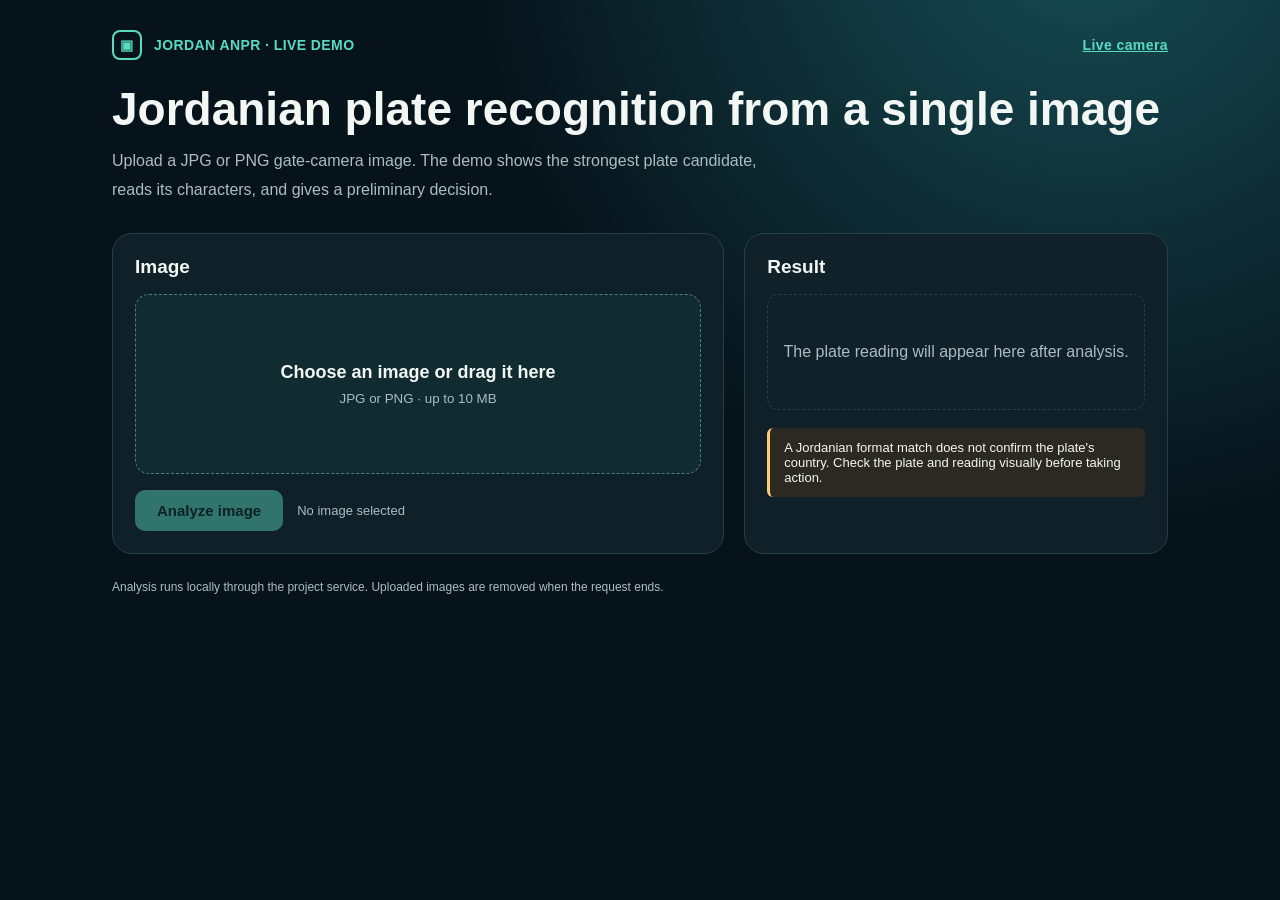
==== app/demo/index.html @ 3d9a8b01 "chore: initialize ANPR project" ====
<!doctype html>
<html lang="en" dir="ltr">
<head>
  <meta charset="utf-8">
  <meta name="viewport" content="width=device-width, initial-scale=1">
  <title>Jordan ANPR | Live Demo</title>
  <style>
    :root{color-scheme:dark;--bg:#07131b;--card:#10212a;--line:#25404a;--text:#f3f7f4;--muted:#a9bdc2;--accent:#58dbc1;--amber:#ffca75;--red:#ff8d87}
    *{box-sizing:border-box}body{margin:0;background:radial-gradient(circle at 85% -10%,#174d55 0,transparent 42%),var(--bg);color:var(--text);font-family:"Segoe UI",Tahoma,Arial,sans-serif;min-height:100vh}
    main{max-width:1100px;margin:auto;padding:30px 22px 60px}.top{display:flex;align-items:center;gap:12px;color:var(--accent);font-size:14px;font-weight:700;letter-spacing:.03em}.mark{width:30px;height:30px;border:2px solid var(--accent);border-radius:8px;display:grid;place-items:center}
    h1{font-size:clamp(28px,4.5vw,46px);line-height:1.2;margin:22px 0 10px}p{color:var(--muted);line-height:1.8}.intro{max-width:680px;margin:0 0 28px}.grid{display:grid;grid-template-columns:1.3fr .9fr;gap:20px}.card{background:rgba(16,33,42,.95);border:1px solid var(--line);border-radius:20px;padding:22px;min-width:0}.card h2{font-size:19px;margin:0 0 16px}.drop{display:grid;place-items:center;min-height:180px;border:1.5px dashed #4c7d80;border-radius:14px;text-align:center;cursor:pointer;background:#102c31;transition:.2s}.drop:hover,.drop.drag{border-color:var(--accent);background:#14383d}.drop strong{display:block;font-size:18px}.drop small{display:block;color:var(--muted);margin-top:8px}input[type=file]{position:absolute;width:1px;height:1px;opacity:0}.actions{display:flex;align-items:center;gap:14px;margin-top:16px;flex-wrap:wrap}button{border:0;border-radius:10px;background:var(--accent);color:#09241e;padding:12px 22px;font-size:15px;font-weight:800;cursor:pointer}button:disabled{opacity:.45;cursor:not-allowed}.hint{font-size:13px;color:var(--muted)}.preview{margin-top:18px;border-radius:12px;overflow:hidden;background:#08151b;display:none}.preview canvas{display:block;width:100%;height:auto}.empty{color:var(--muted);padding:48px 10px;text-align:center;border:1px dashed var(--line);border-radius:12px}.status{display:inline-block;padding:7px 10px;border-radius:8px;background:#1a3e3c;color:var(--accent);font-weight:700;font-size:13px;margin-bottom:12px}.status.warn{background:#403122;color:var(--amber)}.status.bad{background:#472b2d;color:var(--red)}.plate{border:1px solid var(--line);border-radius:12px;padding:14px;margin:10px 0;background:#0b1c24}.plate .num{font-family:Consolas,monospace;font-size:28px;font-weight:800;direction:ltr;text-align:left;letter-spacing:.06em;margin:4px 0}.plate .small{font-size:12px;color:var(--muted);line-height:1.7}.bar{height:4px;background:#20434a;border-radius:4px;margin:10px 0}.bar span{display:block;height:100%;background:var(--accent);border-radius:4px}.note{font-size:13px;padding:12px 14px;border-left:3px solid var(--amber);background:#2b2922;border-radius:6px;margin-top:18px}.footer{margin-top:26px;color:var(--muted);font-size:12px}.error{color:var(--red);margin-top:12px}.loading{color:var(--accent);margin-top:12px}
    @media(max-width:800px){.grid{grid-template-columns:1fr}main{padding:24px 14px}.card{padding:17px}}
  </style>
</head>
<body>
<main>
  <div class="top"><div class="mark">▣</div><span>JORDAN ANPR · LIVE DEMO</span><a href="/live" style="margin-left:auto;color:var(--accent)">Live camera</a></div>
  <h1>Jordanian plate recognition from a single image</h1>
  <p class="intro">Upload a JPG or PNG gate-camera image. The demo shows the strongest plate candidate, reads its characters, and gives a preliminary decision.</p>
  <div class="grid">
    <section class="card">
      <h2>Image</h2>
      <label class="drop" id="drop" for="file"><span><strong>Choose an image or drag it here</strong><small>JPG or PNG · up to 10 MB</small></span></label>
      <input id="file" type="file" accept="image/jpeg,image/png">
      <div class="actions"><button id="run" disabled>Analyze image</button><span id="filename" class="hint">No image selected</span></div>
      <div id="message" role="status" aria-live="polite"></div>
      <div class="preview" id="preview"><canvas id="canvas" aria-label="Image with detected plate locations"></canvas></div>
    </section>
    <section class="card">
      <h2>Result</h2>
      <div id="results" class="empty">The plate reading will appear here after analysis.</div>
      <div class="note">A Jordanian format match does not confirm the plate's country. Check the plate and reading visually before taking action.</div>
    </section>
  </div>
  <div class="footer">Analysis runs locally through the project service. Uploaded images are removed when the request ends.</div>
</main>
<script>
const fileInput=document.getElementById('file'),run=document.getElementById('run'),drop=document.getElementById('drop');
const msg=document.getElementById('message'),results=document.getElementById('results'),preview=document.getElementById('preview'),canvas=document.getElementById('canvas');
const image=new Image();let selected=null,boxes=[];
function safeText(s){return String(s??'').replace(/[&<>"']/g,c=>({'&':'&amp;','<':'&lt;','>':'&gt;','"':'&quot;',"'":'&#39;'}[c]));}
function status(decision){if(decision==='ACCEPT_JORDANIAN')return ['Jordanian format match · verify country','warn'];if(decision==='REJECT_FOREIGN')return ['Foreign format likely','bad'];return ['Needs review','warn'];}
function draw(){if(!image.naturalWidth)return;canvas.width=image.naturalWidth;canvas.height=image.naturalHeight;const c=canvas.getContext('2d');c.drawImage(image,0,0);const scale=Math.max(2,image.naturalWidth/650);c.lineWidth=3*scale;c.font=`bold ${16*scale}px Segoe UI`;boxes.forEach((b,i)=>{const [x1,y1,x2,y2]=b.box;c.strokeStyle='#58dbc1';c.fillStyle='#58dbc1';c.strokeRect(x1,y1,x2-x1,y2-y1);c.fillRect(x1,Math.max(0,y1-24*scale),34*scale,24*scale);c.fillStyle='#09241e';c.fillText(String(i+1),x1+10*scale,Math.max(16*scale,y1-7*scale));});}
function choose(file){if(!file)return;selected=null;boxes=[];msg.textContent='';if(!['image/jpeg','image/png'].includes(file.type)){msg.innerHTML='<div class="error">Choose a JPG or PNG image.</div>';return;}if(file.size>10*1024*1024){msg.innerHTML='<div class="error">The image exceeds 10 MB.</div>';return;}selected=file;document.getElementById('filename').textContent=file.name;run.disabled=false;results.className='empty';results.textContent='Click “Analyze image” to see the reading.';const url=URL.createObjectURL(file);image.onload=()=>{draw();preview.style.display='block';URL.revokeObjectURL(url)};image.src=url;}
fileInput.addEventListener('change',()=>choose(fileInput.files[0]));drop.addEventListener('dragover',e=>{e.preventDefault();drop.classList.add('drag')});drop.addEventListener('dragleave',()=>drop.classList.remove('drag'));drop.addEventListener('drop',e=>{e.preventDefault();drop.classList.remove('drag');choose(e.dataTransfer.files[0])});
run.addEventListener('click',async()=>{if(!selected)return;run.disabled=true;msg.innerHTML='<div class="loading">Analyzing image…</div>';const form=new FormData();form.append('file',selected,selected.name);try{const response=await fetch('/predict',{method:'POST',body:form});const data=await response.json();if(!response.ok)throw Error(typeof data.detail==='string'?data.detail:'Could not analyze the image');boxes=Array.isArray(data.detections)?data.detections:[];draw();msg.textContent='';if(!boxes.length){results.className='';results.innerHTML='<span class="status warn">Needs review</span><p>No plate was detected clearly in this image.</p>';return;}results.className='';results.innerHTML=boxes.map((det,i)=>{const o=data.ocr_results?.[i]||{},d=data.decisions?.[i]||{};const [label,kind]=status(d.decision);const text=o.text||'Unreadable';const alternative=o.possible_authority_text?`<div class="small">Possible authority code: ${safeText(o.possible_authority_text)} · check the image before confirming.</div>`:'';const detConf=Math.max(0,Math.min(100,Math.round((det.det_conf||0)*100)));return `<article class="plate"><span class="status ${kind}">${label}</span><div class="small">Plate ${i+1}</div><div class="num">${safeText(text)}</div>${alternative}<div class="small">Detector signal: ${detConf}% — not the reading accuracy</div><div class="bar"><span style="width:${detConf}%"></span></div><div class="small">Human review required before use</div></article>`}).join('');const extra=Math.max(0,(data.meta?.detector_candidate_count||boxes.length)-boxes.length);if(extra)results.innerHTML+=`<p class="hint">${extra} additional detector candidate${extra===1?' was':'s were'} excluded by single-plate demo mode.</p>`;}catch(e){msg.innerHTML=`<div class="error">${safeText(e.message)}</div>`}finally{run.disabled=false}});
</script>
</body>
</html>
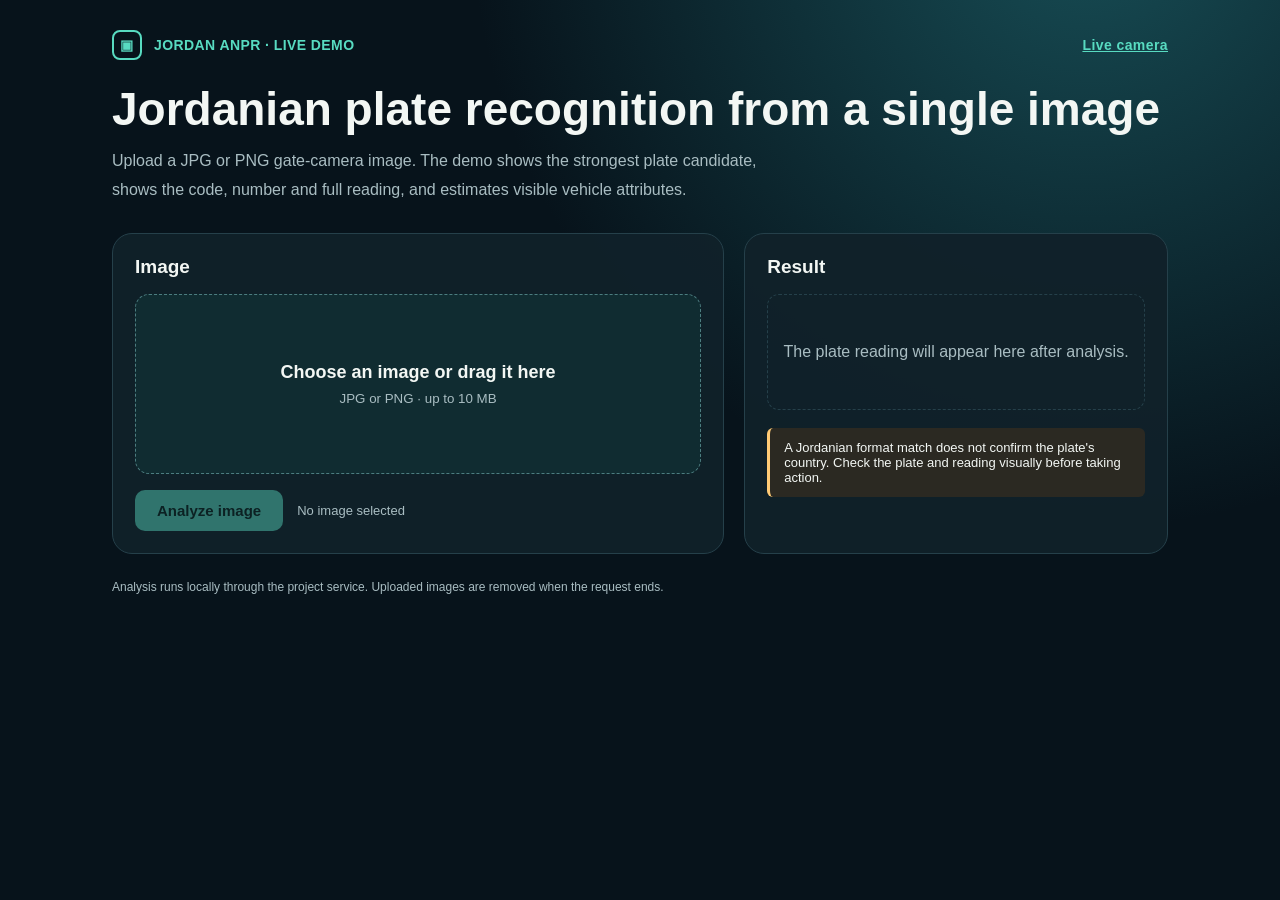
==== commit 6c698cb1: "Show separate plate fields and add optional vehicle attributes" ====
--- a/app/demo/index.html
+++ b/app/demo/index.html
@@ -4,6 +4,7 @@
   <meta charset="utf-8">
   <meta name="viewport" content="width=device-width, initial-scale=1">
   <title>Jordan ANPR | Live Demo</title>
+  <link rel="stylesheet" href="/assets/results.css">
   <style>
     :root{color-scheme:dark;--bg:#07131b;--card:#10212a;--line:#25404a;--text:#f3f7f4;--muted:#a9bdc2;--accent:#58dbc1;--amber:#ffca75;--red:#ff8d87}
     *{box-sizing:border-box}body{margin:0;background:radial-gradient(circle at 85% -10%,#174d55 0,transparent 42%),var(--bg);color:var(--text);font-family:"Segoe UI",Tahoma,Arial,sans-serif;min-height:100vh}
@@ -16,7 +17,7 @@
 <main>
   <div class="top"><div class="mark">▣</div><span>JORDAN ANPR · LIVE DEMO</span><a href="/live" style="margin-left:auto;color:var(--accent)">Live camera</a></div>
   <h1>Jordanian plate recognition from a single image</h1>
-  <p class="intro">Upload a JPG or PNG gate-camera image. The demo shows the strongest plate candidate, reads its characters, and gives a preliminary decision.</p>
+  <p class="intro">Upload a JPG or PNG gate-camera image. The demo shows the strongest plate candidate, shows the code, number and full reading, and estimates visible vehicle attributes.</p>
   <div class="grid">
     <section class="card">
       <h2>Image</h2>
@@ -24,7 +25,7 @@
       <input id="file" type="file" accept="image/jpeg,image/png">
       <div class="actions"><button id="run" disabled>Analyze image</button><span id="filename" class="hint">No image selected</span></div>
       <div id="message" role="status" aria-live="polite"></div>
-      <div class="preview" id="preview"><canvas id="canvas" aria-label="Image with detected plate locations"></canvas></div>
+      <div class="preview" id="preview"><canvas id="canvas" aria-label="Image with detected plate and vehicle locations"></canvas></div>
     </section>
     <section class="card">
       <h2>Result</h2>
@@ -34,16 +35,48 @@
   </div>
   <div class="footer">Analysis runs locally through the project service. Uploaded images are removed when the request ends.</div>
 </main>
+<script src="/assets/results.js"></script>
 <script>
 const fileInput=document.getElementById('file'),run=document.getElementById('run'),drop=document.getElementById('drop');
 const msg=document.getElementById('message'),results=document.getElementById('results'),preview=document.getElementById('preview'),canvas=document.getElementById('canvas');
-const image=new Image();let selected=null,boxes=[];
+const image=new Image();let selected=null,boxes=[],vehicles=[];
 function safeText(s){return String(s??'').replace(/[&<>"']/g,c=>({'&':'&amp;','<':'&lt;','>':'&gt;','"':'&quot;',"'":'&#39;'}[c]));}
 function status(decision){if(decision==='ACCEPT_JORDANIAN')return ['Jordanian format match · verify country','warn'];if(decision==='REJECT_FOREIGN')return ['Foreign format likely','bad'];return ['Needs review','warn'];}
-function draw(){if(!image.naturalWidth)return;canvas.width=image.naturalWidth;canvas.height=image.naturalHeight;const c=canvas.getContext('2d');c.drawImage(image,0,0);const scale=Math.max(2,image.naturalWidth/650);c.lineWidth=3*scale;c.font=`bold ${16*scale}px Segoe UI`;boxes.forEach((b,i)=>{const [x1,y1,x2,y2]=b.box;c.strokeStyle='#58dbc1';c.fillStyle='#58dbc1';c.strokeRect(x1,y1,x2-x1,y2-y1);c.fillRect(x1,Math.max(0,y1-24*scale),34*scale,24*scale);c.fillStyle='#09241e';c.fillText(String(i+1),x1+10*scale,Math.max(16*scale,y1-7*scale));});}
-function choose(file){if(!file)return;selected=null;boxes=[];msg.textContent='';if(!['image/jpeg','image/png'].includes(file.type)){msg.innerHTML='<div class="error">Choose a JPG or PNG image.</div>';return;}if(file.size>10*1024*1024){msg.innerHTML='<div class="error">The image exceeds 10 MB.</div>';return;}selected=file;document.getElementById('filename').textContent=file.name;run.disabled=false;results.className='empty';results.textContent='Click “Analyze image” to see the reading.';const url=URL.createObjectURL(file);image.onload=()=>{draw();preview.style.display='block';URL.revokeObjectURL(url)};image.src=url;}
+function draw(){if(!image.naturalWidth)return;canvas.width=image.naturalWidth;canvas.height=image.naturalHeight;const c=canvas.getContext('2d');c.drawImage(image,0,0);const scale=Math.max(2,image.naturalWidth/650);anprResults.drawVehicles(c,vehicles,scale);c.lineWidth=3*scale;c.font=`bold ${16*scale}px Segoe UI`;boxes.forEach((b,i)=>{const [x1,y1,x2,y2]=b.box;c.strokeStyle='#58dbc1';c.fillStyle='#58dbc1';c.strokeRect(x1,y1,x2-x1,y2-y1);c.fillRect(x1,Math.max(0,y1-24*scale),34*scale,24*scale);c.fillStyle='#09241e';c.fillText(String(i+1),x1+10*scale,Math.max(16*scale,y1-7*scale));});}
+function choose(file){if(!file)return;selected=null;boxes=[];vehicles=[];msg.textContent='';if(!['image/jpeg','image/png'].includes(file.type)){msg.innerHTML='<div class="error">Choose a JPG or PNG image.</div>';return;}if(file.size>10*1024*1024){msg.innerHTML='<div class="error">The image exceeds 10 MB.</div>';return;}selected=file;document.getElementById('filename').textContent=file.name;run.disabled=false;results.className='empty';results.textContent='Click “Analyze image” to see the reading.';const url=URL.createObjectURL(file);image.onload=()=>{draw();preview.style.display='block';URL.revokeObjectURL(url)};image.src=url;}
 fileInput.addEventListener('change',()=>choose(fileInput.files[0]));drop.addEventListener('dragover',e=>{e.preventDefault();drop.classList.add('drag')});drop.addEventListener('dragleave',()=>drop.classList.remove('drag'));drop.addEventListener('drop',e=>{e.preventDefault();drop.classList.remove('drag');choose(e.dataTransfer.files[0])});
-run.addEventListener('click',async()=>{if(!selected)return;run.disabled=true;msg.innerHTML='<div class="loading">Analyzing image…</div>';const form=new FormData();form.append('file',selected,selected.name);try{const response=await fetch('/predict',{method:'POST',body:form});const data=await response.json();if(!response.ok)throw Error(typeof data.detail==='string'?data.detail:'Could not analyze the image');boxes=Array.isArray(data.detections)?data.detections:[];draw();msg.textContent='';if(!boxes.length){results.className='';results.innerHTML='<span class="status warn">Needs review</span><p>No plate was detected clearly in this image.</p>';return;}results.className='';results.innerHTML=boxes.map((det,i)=>{const o=data.ocr_results?.[i]||{},d=data.decisions?.[i]||{};const [label,kind]=status(d.decision);const text=o.text||'Unreadable';const alternative=o.possible_authority_text?`<div class="small">Possible authority code: ${safeText(o.possible_authority_text)} · check the image before confirming.</div>`:'';const detConf=Math.max(0,Math.min(100,Math.round((det.det_conf||0)*100)));return `<article class="plate"><span class="status ${kind}">${label}</span><div class="small">Plate ${i+1}</div><div class="num">${safeText(text)}</div>${alternative}<div class="small">Detector signal: ${detConf}% — not the reading accuracy</div><div class="bar"><span style="width:${detConf}%"></span></div><div class="small">Human review required before use</div></article>`}).join('');const extra=Math.max(0,(data.meta?.detector_candidate_count||boxes.length)-boxes.length);if(extra)results.innerHTML+=`<p class="hint">${extra} additional detector candidate${extra===1?' was':'s were'} excluded by single-plate demo mode.</p>`;}catch(e){msg.innerHTML=`<div class="error">${safeText(e.message)}</div>`}finally{run.disabled=false}});
+run.addEventListener('click',async()=>{
+  if(!selected)return;
+  run.disabled=true;
+  msg.innerHTML='<div class="loading">Analyzing image…</div>';
+  const form=new FormData();form.append('file',selected,selected.name);
+  try{
+    const response=await fetch('/demo/predict',{method:'POST',body:form});
+    const data=await response.json();
+    if(!response.ok)throw Error(typeof data.detail==='string'?data.detail:'Could not analyze the image');
+    boxes=Array.isArray(data.detections)?data.detections:[];vehicles=data.vehicles??[];draw();msg.textContent='';
+    results.className='';
+    results.innerHTML=boxes.length?'':'<span class="status warn">Needs review</span><p>No plate was detected clearly in this image.</p>';
+    boxes.forEach((det,i)=>{
+      const o=data.ocr_results?.[i]||{},d=data.decisions?.[i]||{};
+      const [label,kind]=status(d.decision);
+      const alternative=o.possible_authority_text?`<div class="small">Possible authority code: ${safeText(o.possible_authority_text)} · check the image before confirming.</div>`:'';
+      const region=o.authority_region;
+      const evidence=region?`<div class="small">Prefix: ${safeText(region.prefix_text)} · Number: ${safeText(region.numeric_suffix)}</div><div class="small">Original read: ${safeText(o.primary_ocr_text||'Unreadable')}</div><div class="small">Check both parts against the image.</div>`:'';
+      const detConf=Math.max(0,Math.min(100,Math.round((det.det_conf||0)*100)));
+      const card=document.createElement('article');
+      card.className='plate';
+      card.innerHTML=`<span class="status ${kind}">${label}</span><div class="small">Plate ${i+1}</div><div class="plate-fields"></div>${alternative}${evidence}<div class="small">Detector signal: ${detConf}%</div><div class="bar"><span style="width:${detConf}%"></span></div><div class="small">Human review required before use</div>`;
+      card.querySelector('.plate-fields').replaceWith(anprResults.plateFields(o));
+      results.append(card);
+    });
+    const vehicleSection=anprResults.vehicleSection(data);
+    if(vehicleSection)results.append(vehicleSection);
+    const extra=Math.max(0,(data.meta?.detector_candidate_count||boxes.length)-boxes.length);
+    if(extra)results.insertAdjacentHTML('beforeend',`<p class="hint">${extra} additional detector candidate${extra===1?' was':'s were'} excluded by single-plate demo mode.</p>`);
+  }catch(e){msg.innerHTML=`<div class="error">${safeText(e.message)}</div>`;}
+  finally{run.disabled=false;}
+});
 </script>
 </body>
 </html>
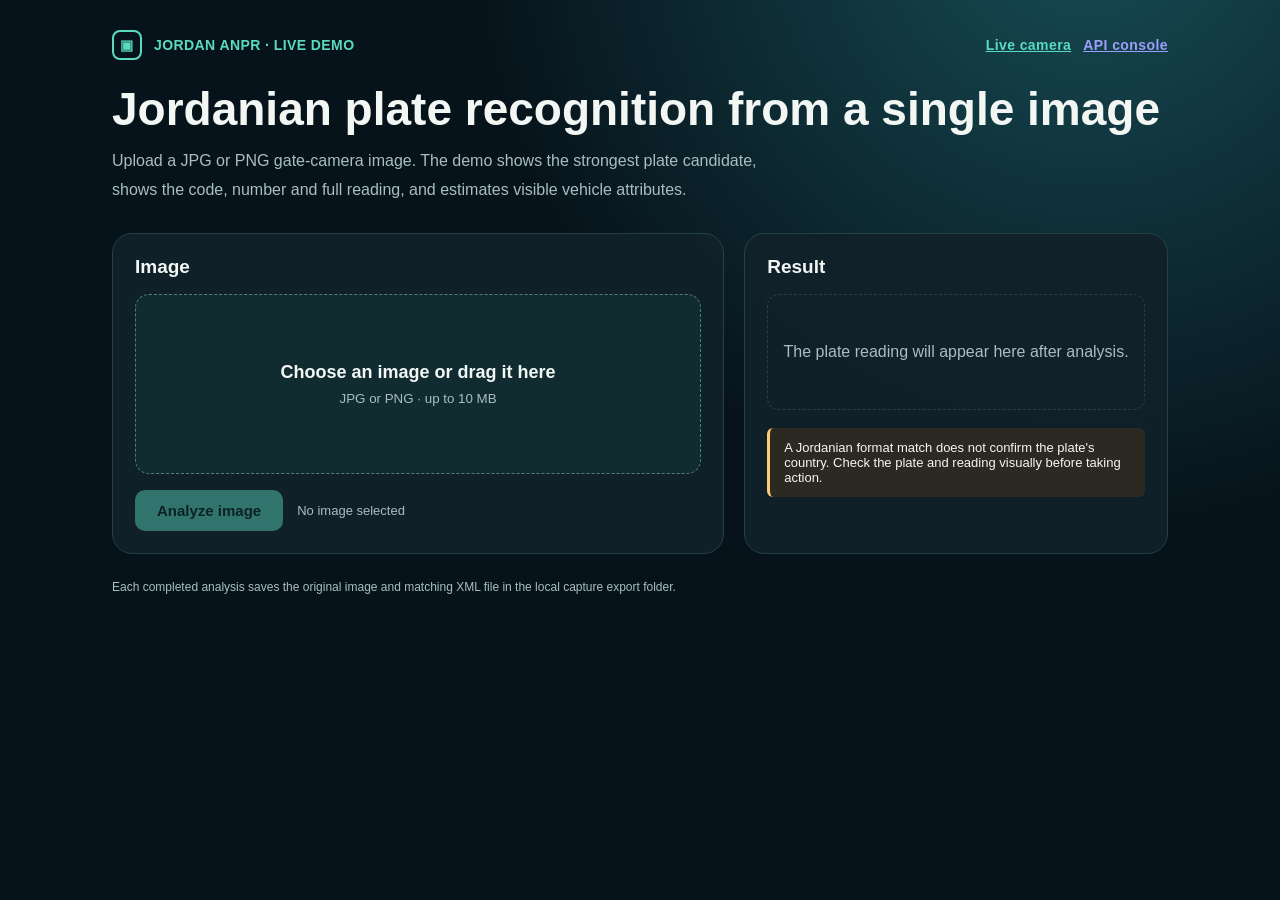
==== commit 90454da0: "Select one vehicle and add XML capture exports and API console" ====
--- a/app/demo/index.html
+++ b/app/demo/index.html
@@ -15,7 +15,7 @@
 </head>
 <body>
 <main>
-  <div class="top"><div class="mark">▣</div><span>JORDAN ANPR · LIVE DEMO</span><a href="/live" style="margin-left:auto;color:var(--accent)">Live camera</a></div>
+  <div class="top"><div class="mark">▣</div><span>JORDAN ANPR · LIVE DEMO</span><a href="/live" style="margin-left:auto;color:var(--accent)">Live camera</a><a class="api-link" href="/api">API console</a></div>
   <h1>Jordanian plate recognition from a single image</h1>
   <p class="intro">Upload a JPG or PNG gate-camera image. The demo shows the strongest plate candidate, shows the code, number and full reading, and estimates visible vehicle attributes.</p>
   <div class="grid">
@@ -33,7 +33,7 @@
       <div class="note">A Jordanian format match does not confirm the plate's country. Check the plate and reading visually before taking action.</div>
     </section>
   </div>
-  <div class="footer">Analysis runs locally through the project service. Uploaded images are removed when the request ends.</div>
+  <div class="footer">Each completed analysis saves the original image and matching XML file in the local capture export folder.</div>
 </main>
 <script src="/assets/results.js"></script>
 <script>
@@ -72,6 +72,8 @@
     });
     const vehicleSection=anprResults.vehicleSection(data);
     if(vehicleSection)results.append(vehicleSection);
+    const exportNote=anprResults.exportSummary(data);
+    if(exportNote)results.append(exportNote);
     const extra=Math.max(0,(data.meta?.detector_candidate_count||boxes.length)-boxes.length);
     if(extra)results.insertAdjacentHTML('beforeend',`<p class="hint">${extra} additional detector candidate${extra===1?' was':'s were'} excluded by single-plate demo mode.</p>`);
   }catch(e){msg.innerHTML=`<div class="error">${safeText(e.message)}</div>`;}
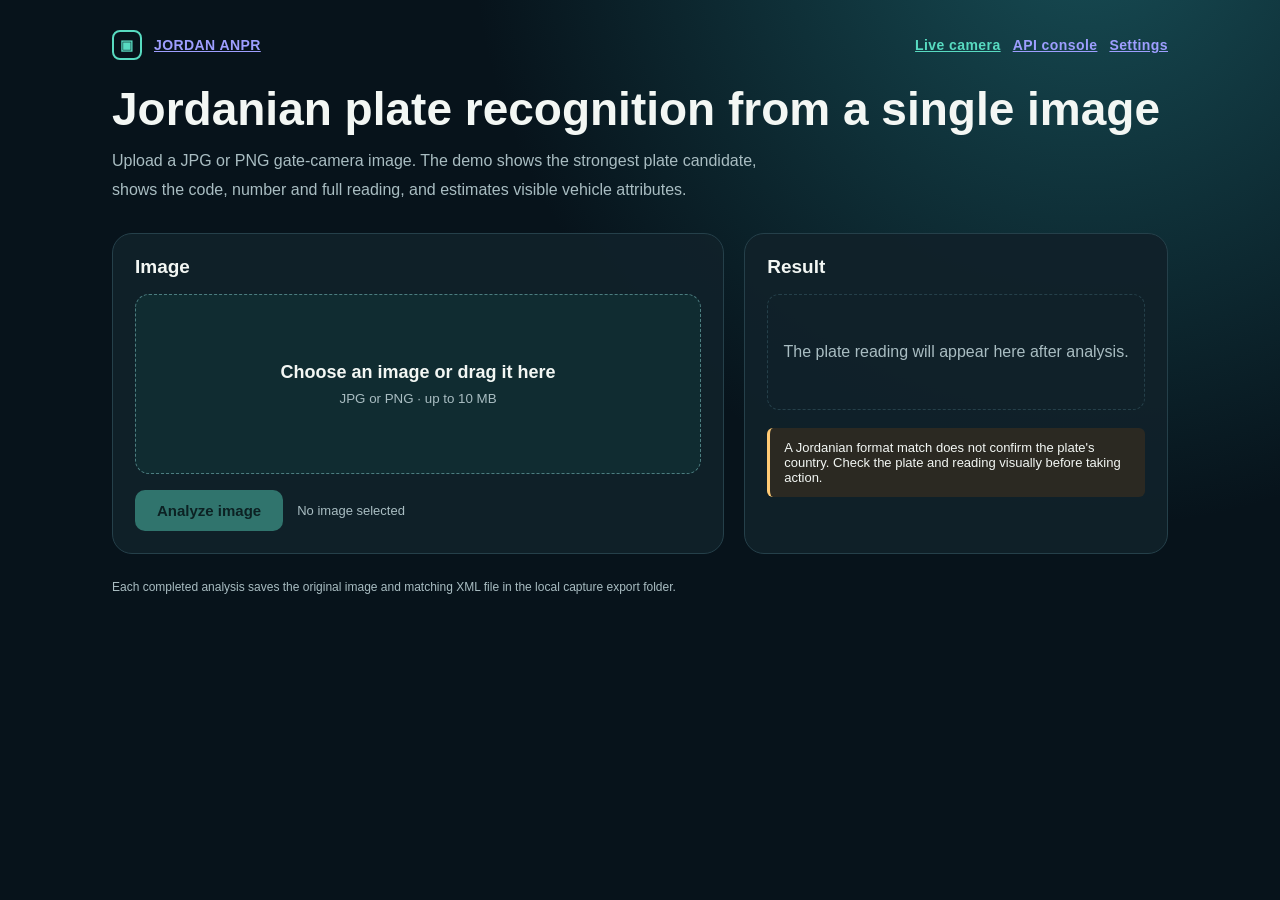
==== commit d6304955: "Add operations workspace, editable camera settings and daily XML exports" ====
--- a/app/demo/index.html
+++ b/app/demo/index.html
@@ -15,7 +15,7 @@
 </head>
 <body>
 <main>
-  <div class="top"><div class="mark">▣</div><span>JORDAN ANPR · LIVE DEMO</span><a href="/live" style="margin-left:auto;color:var(--accent)">Live camera</a><a class="api-link" href="/api">API console</a></div>
+  <div class="top"><div class="mark">▣</div><a class="api-link" href="/">JORDAN ANPR</a><a href="/live" style="margin-left:auto;color:var(--accent)">Live camera</a><a class="api-link" href="/api">API console</a><a class="api-link" href="/settings">Settings</a></div>
   <h1>Jordanian plate recognition from a single image</h1>
   <p class="intro">Upload a JPG or PNG gate-camera image. The demo shows the strongest plate candidate, shows the code, number and full reading, and estimates visible vehicle attributes.</p>
   <div class="grid">
